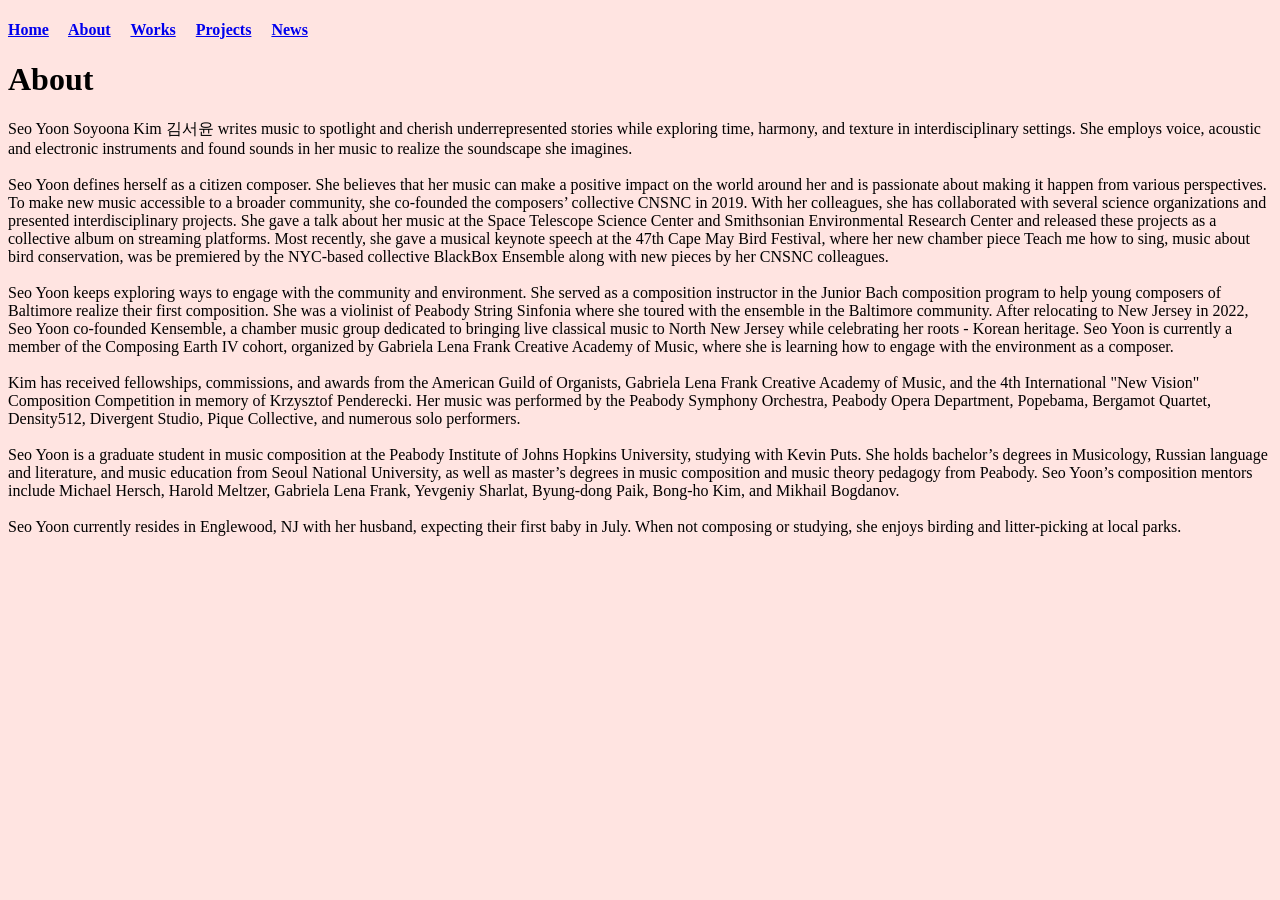
==== About.html @ 8c09dbea "Until News" ====
<!DOCTYPE html>
<html>

<head>
<title> Soyoona Kim Composer </title>
</head>

<body>
<body style="background-color:MistyRose;">

<h4> 

<a href="file:///C:/Users/loves/OneDrive/%EB%B0%94%ED%83%95%20%ED%99%94%EB%A9%B4/A24/soyoonakim.github.io/index.html"> Home</a> &nbsp;&nbsp;&nbsp;
<a href="file:///C:/Users/loves/OneDrive/%EB%B0%94%ED%83%95%20%ED%99%94%EB%A9%B4/A24/soyoonakim.github.io/About.html"> About</a> &nbsp;&nbsp;&nbsp;
<a href="file:///C:/Users/loves/OneDrive/%EB%B0%94%ED%83%95%20%ED%99%94%EB%A9%B4/A24/soyoonakim.github.io/works.html"> Works</a> &nbsp;&nbsp;&nbsp;
<a href="file:///C:/Users/loves/OneDrive/%EB%B0%94%ED%83%95%20%ED%99%94%EB%A9%B4/A24/soyoonakim.github.io/Projects.html"> Projects</a> &nbsp;&nbsp;&nbsp;
<a href="file:///C:/Users/loves/OneDrive/%EB%B0%94%ED%83%95%20%ED%99%94%EB%A9%B4/A24/soyoonakim.github.io/News.html"> News</a>

</h4>

<h1> About </h1>
<p>
Seo Yoon Soyoona Kim 김서윤 writes music to spotlight and cherish underrepresented stories while exploring time, harmony, and texture in interdisciplinary settings. She employs voice, acoustic and electronic instruments and found sounds in her music to realize the soundscape she imagines.<br><br>
​

Seo Yoon defines herself as a citizen composer. She believes that her music can make a positive impact on the world around her and is passionate about making it happen from various perspectives. To make new music accessible to a broader community, she co-founded the composers’ collective CNSNC in 2019. With her colleagues, she has collaborated with several science organizations and presented interdisciplinary projects. She gave a talk about her music at the Space Telescope Science Center and Smithsonian Environmental Research Center and released these projects as a collective album on streaming platforms. Most recently, she gave a musical keynote speech at the 47th Cape May Bird Festival, where her new chamber piece Teach me how to sing, music about bird conservation, was be premiered by the NYC-based collective BlackBox Ensemble along with new pieces by her CNSNC colleagues.<br><br>
​

Seo Yoon keeps exploring ways to engage with the community and environment. She served as a composition instructor in the Junior Bach composition program to help young composers of Baltimore realize their first composition. She was a violinist of Peabody String Sinfonia where she toured with the ensemble in the Baltimore community. After relocating to New Jersey in 2022, Seo Yoon co-founded Kensemble, a chamber music group dedicated to bringing live classical music to North New Jersey while celebrating her roots - Korean heritage. Seo Yoon is currently a member of the Composing Earth IV cohort, organized by Gabriela Lena Frank Creative Academy of Music, where she is learning how to engage with the environment as a composer. <br><br>
​

Kim has received fellowships, commissions, and awards from the American Guild of Organists, Gabriela Lena Frank Creative Academy of Music, and the 4th International "New Vision" Composition Competition in memory of Krzysztof Penderecki. Her music was performed by the Peabody Symphony Orchestra, Peabody Opera Department, Popebama, Bergamot Quartet, Density512, Divergent Studio, Pique Collective, and numerous solo performers. <br><br>

​

Seo Yoon is a graduate student in music composition at the Peabody Institute of Johns Hopkins University, studying with Kevin Puts. She holds bachelor’s degrees in Musicology, Russian language and literature, and music education from Seoul National University, as well as master’s degrees in music composition and music theory pedagogy from Peabody. Seo Yoon’s composition mentors include Michael Hersch, Harold Meltzer, Gabriela Lena Frank, Yevgeniy Sharlat, Byung-dong Paik, Bong-ho Kim, and Mikhail Bogdanov. <br><br>

​

Seo Yoon currently resides in Englewood, NJ with her husband, expecting their first baby in July. When not composing or studying, she enjoys birding and litter-picking at local parks.

</p>

</body>
</html>
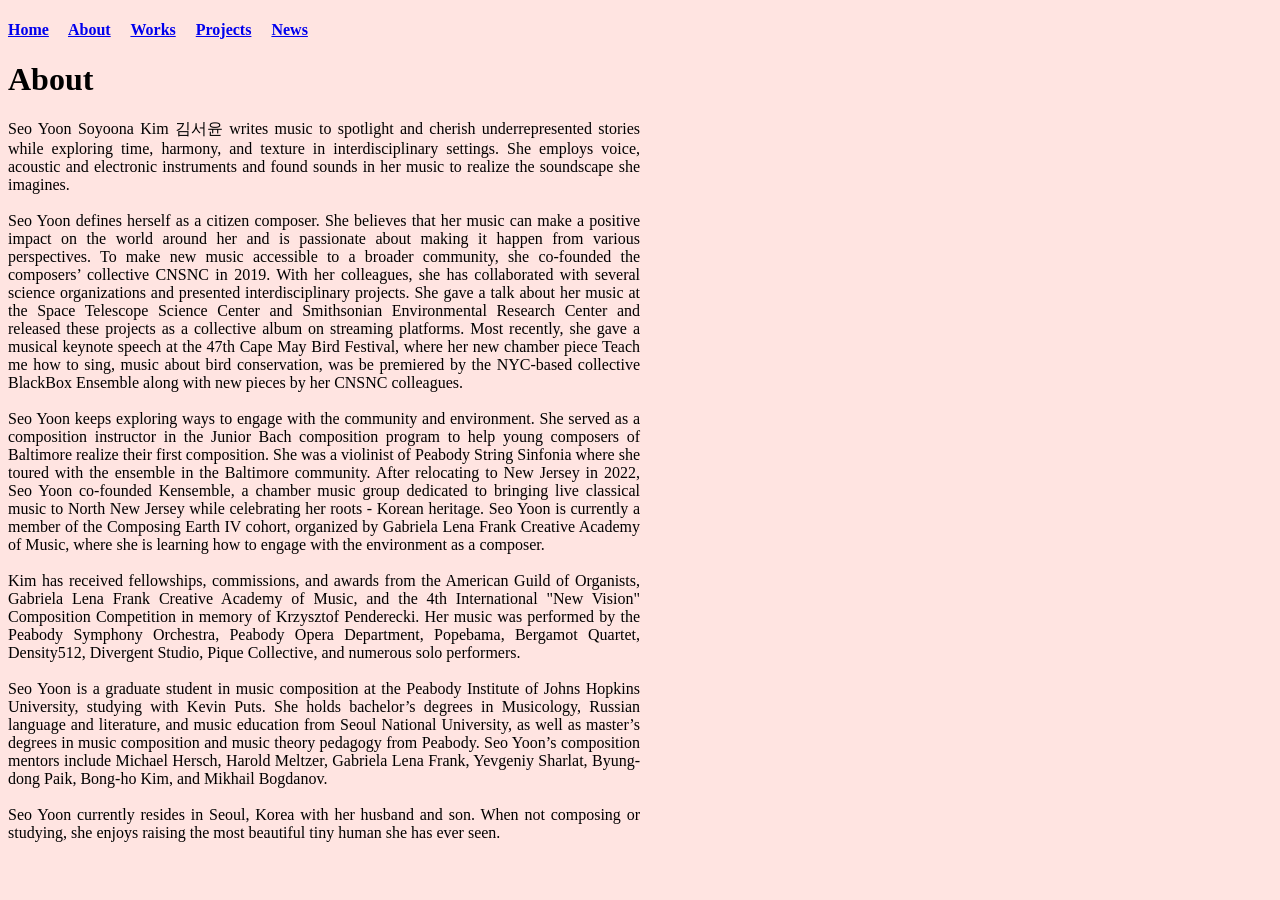
==== commit 84211d11: "02022025 update" ====
--- a/About.html
+++ b/About.html
@@ -2,7 +2,17 @@
 <html>
 
 <head>
-<title> Soyoona Kim Composer </title>
+<meta charset="UTF-8">
+    <meta name="viewport" content="width=device-width, initial-scale=1.0">
+    <title>Seo Yoon Soyoona Kim </title>
+    <style>
+        .half-width {
+            width: 50%;
+            text-align: justify;
+            padding-right: 10%;
+            border-radius: 10px;
+        }
+    </style>
 </head>
 
 <body>
@@ -10,16 +20,16 @@
 
 <h4> 
 
-<a href="file:///C:/Users/loves/OneDrive/%EB%B0%94%ED%83%95%20%ED%99%94%EB%A9%B4/A24/soyoonakim.github.io/index.html"> Home</a> &nbsp;&nbsp;&nbsp;
-<a href="file:///C:/Users/loves/OneDrive/%EB%B0%94%ED%83%95%20%ED%99%94%EB%A9%B4/A24/soyoonakim.github.io/About.html"> About</a> &nbsp;&nbsp;&nbsp;
-<a href="file:///C:/Users/loves/OneDrive/%EB%B0%94%ED%83%95%20%ED%99%94%EB%A9%B4/A24/soyoonakim.github.io/works.html"> Works</a> &nbsp;&nbsp;&nbsp;
-<a href="file:///C:/Users/loves/OneDrive/%EB%B0%94%ED%83%95%20%ED%99%94%EB%A9%B4/A24/soyoonakim.github.io/Projects.html"> Projects</a> &nbsp;&nbsp;&nbsp;
-<a href="file:///C:/Users/loves/OneDrive/%EB%B0%94%ED%83%95%20%ED%99%94%EB%A9%B4/A24/soyoonakim.github.io/News.html"> News</a>
+<a href="index.html"> Home</a> &nbsp;&nbsp;&nbsp;
+<a href="About.html"> About</a> &nbsp;&nbsp;&nbsp;
+<a href="works.html"> Works</a> &nbsp;&nbsp;&nbsp;
+<a href="Projects.html"> Projects</a> &nbsp;&nbsp;&nbsp;
+<a href="News.html"> News</a>
 
 </h4>
 
 <h1> About </h1>
-<p>
+<p class="half-width">
 Seo Yoon Soyoona Kim 김서윤 writes music to spotlight and cherish underrepresented stories while exploring time, harmony, and texture in interdisciplinary settings. She employs voice, acoustic and electronic instruments and found sounds in her music to realize the soundscape she imagines.<br><br>
 ​
 
@@ -37,8 +47,7 @@
 
 ​
 
-Seo Yoon currently resides in Englewood, NJ with her husband, expecting their first baby in July. When not composing or studying, she enjoys birding and litter-picking at local parks.
-
+Seo Yoon currently resides in Seoul, Korea with her husband and son. When not composing or studying, she enjoys raising the most beautiful tiny human she has ever seen. 
 </p>
 
 </body>
